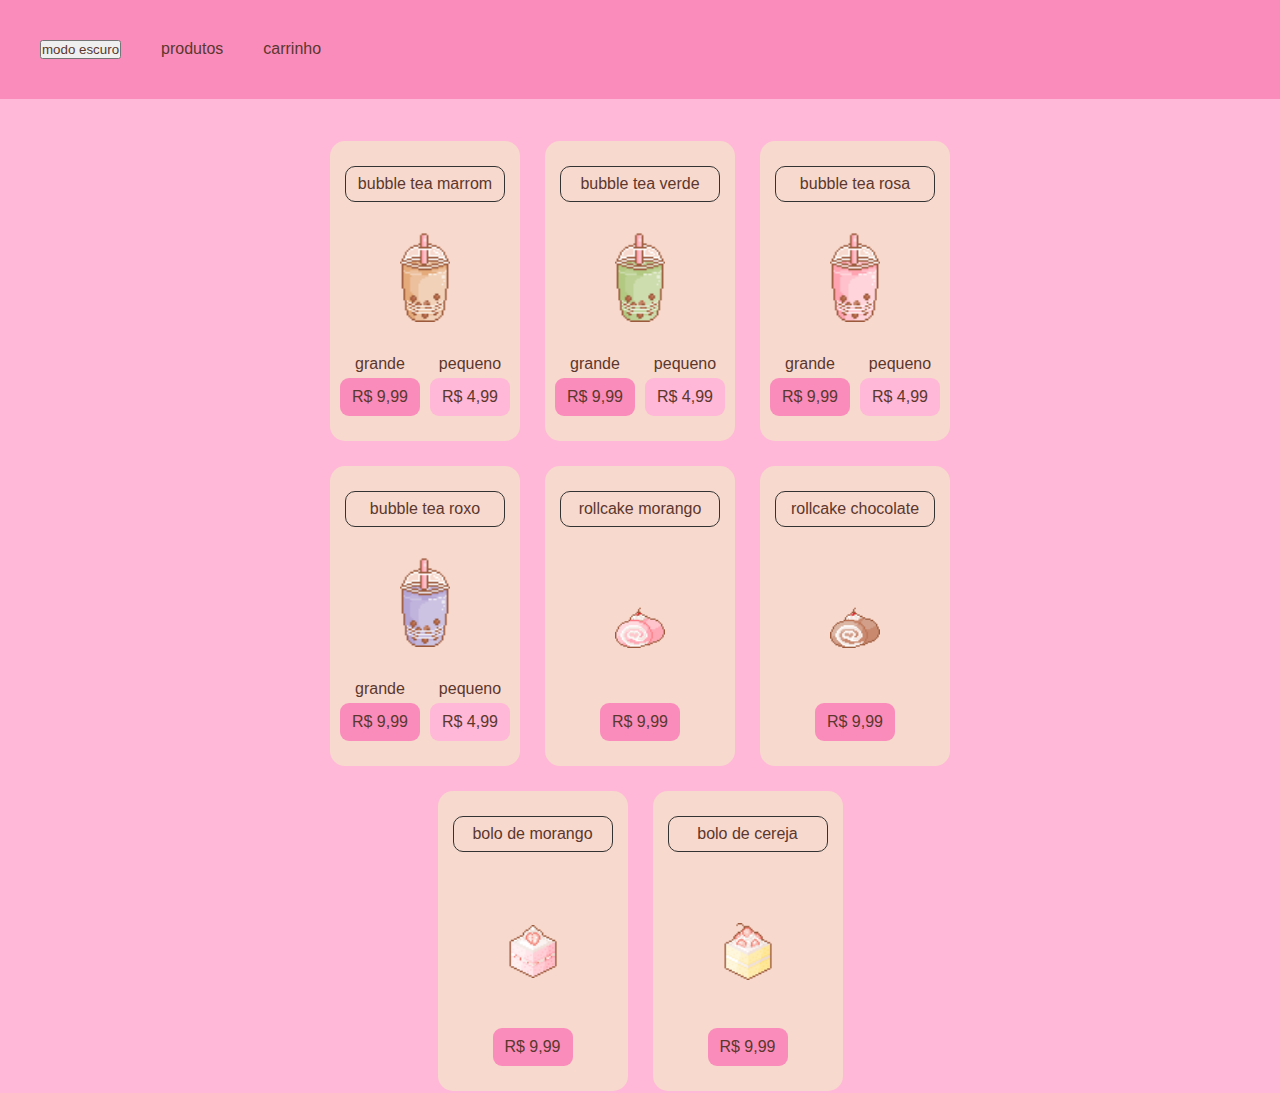
==== index.html @ 4b263906 "Update index.html" ====
<!DOCTYPE html>
<html lang="en">
<head>
    <meta charset="UTF-8">
    <meta http-equiv="X-UA-Compatible" content="IE=edge">
    <meta name="viewport" content="width=device-width, initial-scale=1.0">
    <title>Document</title>
    <link rel="stylesheet" href="./css/reset.css">
    <link rel="stylesheet" href="./css/pokemon.css">
    <script src="./cafezinho.js"></script>
</head>
<body id=body>
    <header>
        <ul class="navbar">
            <li>
                <button onclick="MDE()"> modo escuro </button>
            </li>
            <li>
                 <a ref="https://auntkey.github.io/cafezinho/">
                    <span>
                        produtos
                    </span>
                </a>
            </li>
            <li>
                 <a ref="https://auntkey.github.io/cafezinho/">
                    <span>
                        carrinho
                    </span>
                </a>
            </li>
        </ul>
    </header>
    <main>
        <ul class="listagem-itens">
            <li class="cartao">
                <div class="nome">
                    <span>bubble tea marrom</span>
                </div>
                <img src="./imagens/bubbletea1a.gif" alt="bubble tea brown">
                <ul class="precos">
                <ul class="caros">
                    <span class="grande">grande</span>
                    <li class="caro"> R$ 9,99 </li>
                </ul>
                <ul class="bratos">
                    <span class="pequeno">pequeno</span>
                    <li class="barato"> R$ 4,99 </li>
                </ul>
                </ul>
            </li>
            <li class="cartao">
                <div class="nome">
                    <span>bubble tea verde </span>
                </div>
                <img src="./imagens/bubbletea2a.gif" alt="bubble tea brown">
                <ul class="precos">
                    <ul class="caros">
                        <span class="grande">grande</span>
                        <li class="caro"> R$ 9,99 </li>
                    </ul>
                    <ul class="bratos">
                        <span class="pequeno">pequeno</span>
                        <li class="barato"> R$ 4,99 </li>
                    </ul>
                    </ul>
            </li>
            <li class="cartao">
                <div class="nome">
                    <span>bubble tea rosa</span>
                </div>
                <img src="./imagens/bubbletea3a.gif" alt="bubble tea brown">
                <ul class="precos">
                    <ul class="caros">
                        <span class="grande">grande</span>
                        <li class="caro"> R$ 9,99 </li>
                    </ul>
                    <ul class="bratos">
                        <span class="pequeno">pequeno</span>
                        <li class="barato"> R$ 4,99 </li>
                    </ul>
                    </ul>
            </li>
            <li class="cartao">
                <div class="nome">
                    <span>bubble tea roxo</span>
                </div>
                <img src="./imagens/bubbletea4a.gif" alt="bubble tea brown">
                <ul class="precos">
                    <ul class="caros">
                        <span class="grande">grande</span>
                        <li class="caro"> R$ 9,99 </li>
                    </ul>
                    <ul class="bratos">
                        <span class="pequeno">pequeno</span>
                        <li class="barato"> R$ 4,99 </li>
                    </ul>
                    </ul>
            </li>
            <li class="cartao">
                <div class="nome">
                    <span>rollcake morango</span>
                </div>
                <img src="./imagens/rollcake_straw.gif" alt="strawberryrollcake" class="bolos">
                <ul class="precos">
                    <ul class="caros">
                        <span class="grande"></span>
                        <li class="caro"> R$ 9,99 </li>
                    </ul>
                </ul>
            </li>
            <li class="cartao">
                <div class="nome">
                    <span>rollcake chocolate</span>
                </div>
                <img src="./imagens/rollcake_choco.gif" alt="strawberryrollcake"class="bolos">
                <ul class="precos">
                    <ul class="caros">
                        <span class="grande"></span>
                        <li class="caro"> R$ 9,99 </li>
                    </ul>
                </ul>
            </li>
            <li class="cartao">
                <div class="nome">
                    <span>bolo de morango</span>
                </div>
                <img src="./imagens/cakesq_strawberry.gif" alt="strawberryrollcake"class="bolos">
                <ul class="precos">
                    <ul class="caros">
                        <span class="grande"></span>
                        <li class="caro"> R$ 9,99 </li>
                    </ul>
                </ul>
            </li>
            <li class="cartao">
                <div class="nome">
                    <span>bolo de cereja</span>
                </div>
                <img src="./imagens/cakesq_yellowcherry.gif" alt="strawberryrollcake"class="bolos">
                <ul class="precos">
                    <ul class="caros">
                        <span class="grande"></span>
                        <li class="caro"> R$ 9,99 </li>
                    </ul>
                </ul>
            </li>
        </ul>
    </main>
</body>
</html>
---- css/pokemon.css ----
body{
background-color:rgb(255, 184, 215);
}

.modoescuro{
background-color: #333333;
}

.navmodoescuro{
background-color: #533333;
}

header img{
    padding: 20px;
    padding-left: 320px;

}

header{
    padding: 40px;
    background-color: rgb(250, 140, 188);
    margin-bottom: 40px;
}

header .navbar{
display: flex;
gap: 40px;
}

.navbar a{
cursor: pointer;
}

.navbar .sun{
cursor:pointer;
align-items: right;
padding-right: 40px;
padding: 25px
}

main{
    padding: 2px;
    padding-left: 300px;
    padding-right: 300px;
}

.listagem-itens{
    display: flex; 
    flex-wrap:wrap ;
    gap: 25px;
    justify-content: center;
}

.cartao{
    background-color: rgb(248, 217, 205);
    border-radius: 15px;
    width: 190px;
    padding: 15px;
    height: 300px;
    display: flex;
    flex-direction: column;
    align-items: center;
}

.cartao .nome{
    text-align: center;
    padding: 8px;
    margin: 10px;
    max-height: 170px;
    width: 160px;
    max-width: 200px;
    overflow-y: hidden;
    border-radius: 10px;
    border: 1px solid #333333;
}

.cartao img{
    width: 80px;
    padding: 15px;
    padding-bottom: 30px;
    
}

li.cartao {
    justify-content: space-between;
    padding-bottom: 25px;
}

.cartao .bolos{
    padding-top: 60px;
    padding-bottom: 42px;
}

.precos{
    display: flex;
    gap: 10px;
    text-align: center;
}

.caros{
    display: flex;
    flex-direction: column;
    gap: 5px;

}

.bratos{
    display: flex;
    flex-direction: column;
    gap: 5px;

}

.caros .caro{
    background-color: rgb(250, 140, 188);
    padding: 10px;
    width: 80px;
    border-radius: 9px;
    
}

.bratos .barato{
    background-color: rgb(255, 184, 215);
    padding: 10px;
    width: 80px;
    border-radius: 9px;

}

.caros .grande{

    border-radius: 5px;
}

.bratos .pequeno{

    border-radius: 5px;
}

.caros .caro:hover{
    transform: scale(1.05);
    cursor: pointer;
    background-color: rgb(255, 103, 169);
}

.bratos .barato:hover{
    transform: scale(1.05);
    cursor: pointer;
    background-color: rgb(255, 162, 203);
}
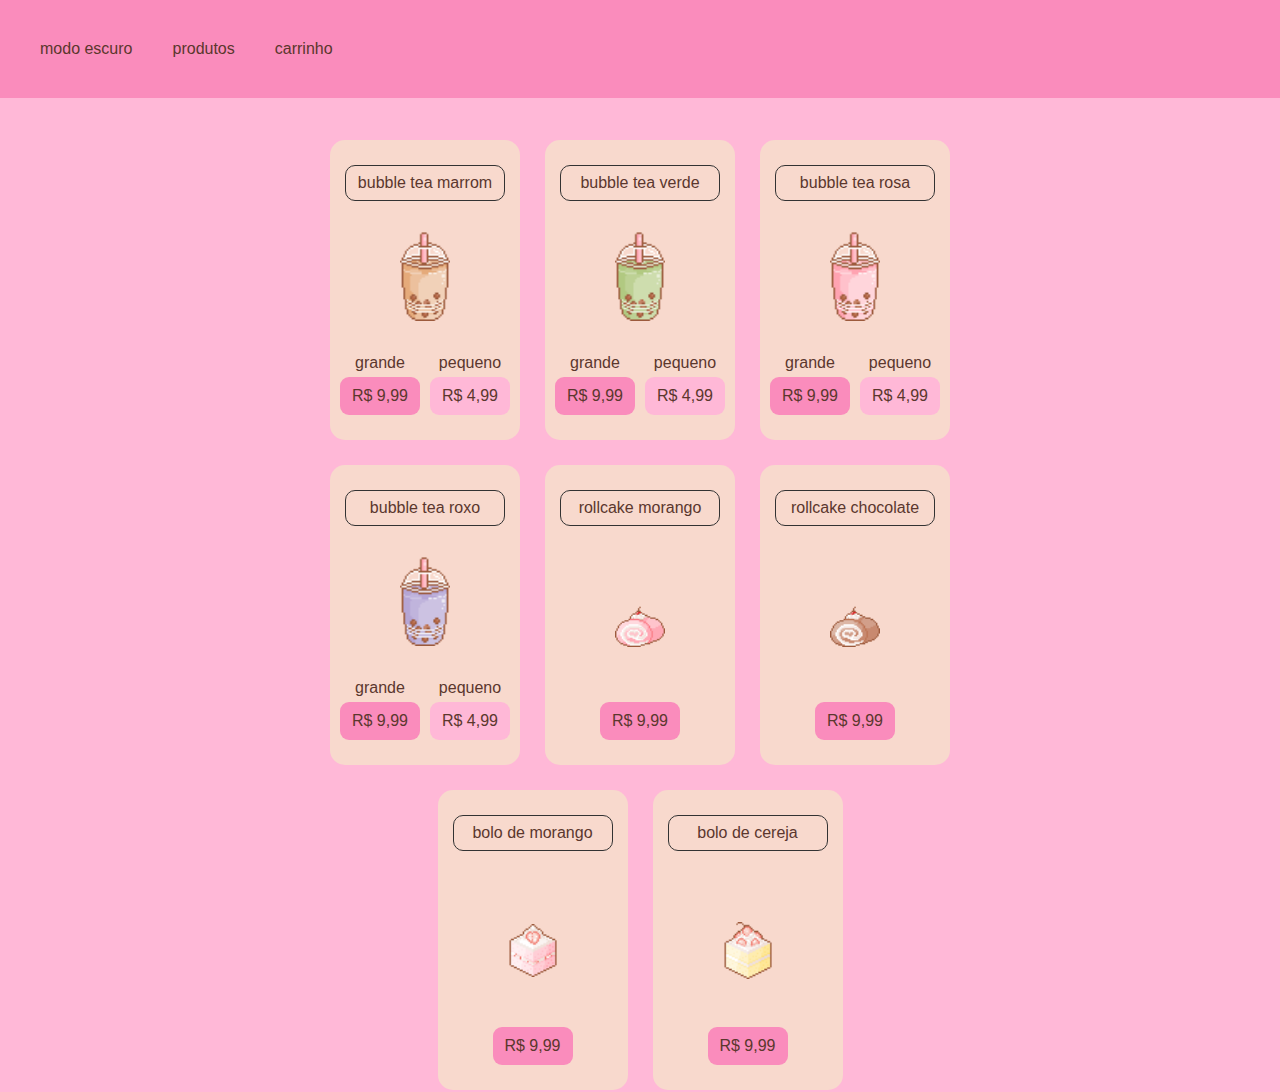
==== commit 111705f2: "Update index.html" ====
--- a/index.html
+++ b/index.html
@@ -13,7 +13,11 @@
     <header>
         <ul class="navbar">
             <li>
-                <button onclick="MDE()"> modo escuro </button>
+               
+                    <span class="botaozinho">
+                        modo escuro
+                    </span>
+               
             </li>
             <li>
                  <a ref="https://auntkey.github.io/cafezinho/">
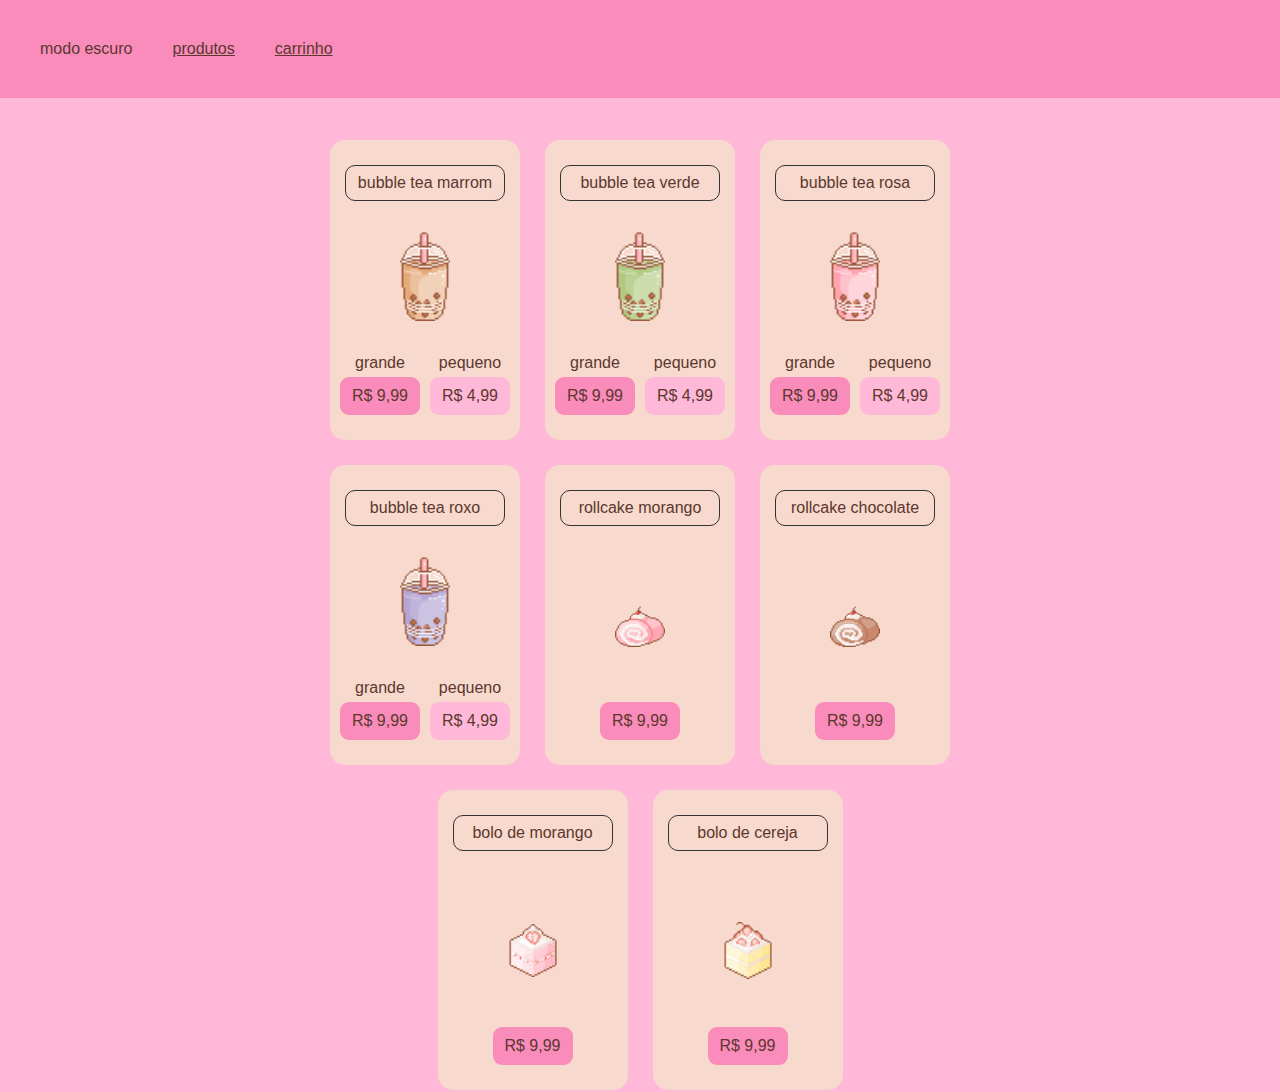
==== commit 97291387: "Update index.html" ====
--- a/index.html
+++ b/index.html
@@ -14,20 +14,20 @@
         <ul class="navbar">
             <li>
                
-                    <span class="botaozinho">
+                    <span id="botaozinho">
                         modo escuro
                     </span>
                
             </li>
             <li>
-                 <a ref="https://auntkey.github.io/cafezinho/">
+                 <a href="https://auntkey.github.io/cafezinho/">
                     <span>
                         produtos
                     </span>
                 </a>
             </li>
             <li>
-                 <a ref="https://auntkey.github.io/cafezinho/">
+                 <a href="https://auntkey.github.io/cafezinho/">
                     <span>
                         carrinho
                     </span>
--- a/css/pokemon.css
+++ b/css/pokemon.css
@@ -36,6 +36,10 @@
 align-items: right;
 padding-right: 40px;
 padding: 25px
+}
+
+.botaozinho{
+cursor:pointer;
 }
 
 main{
